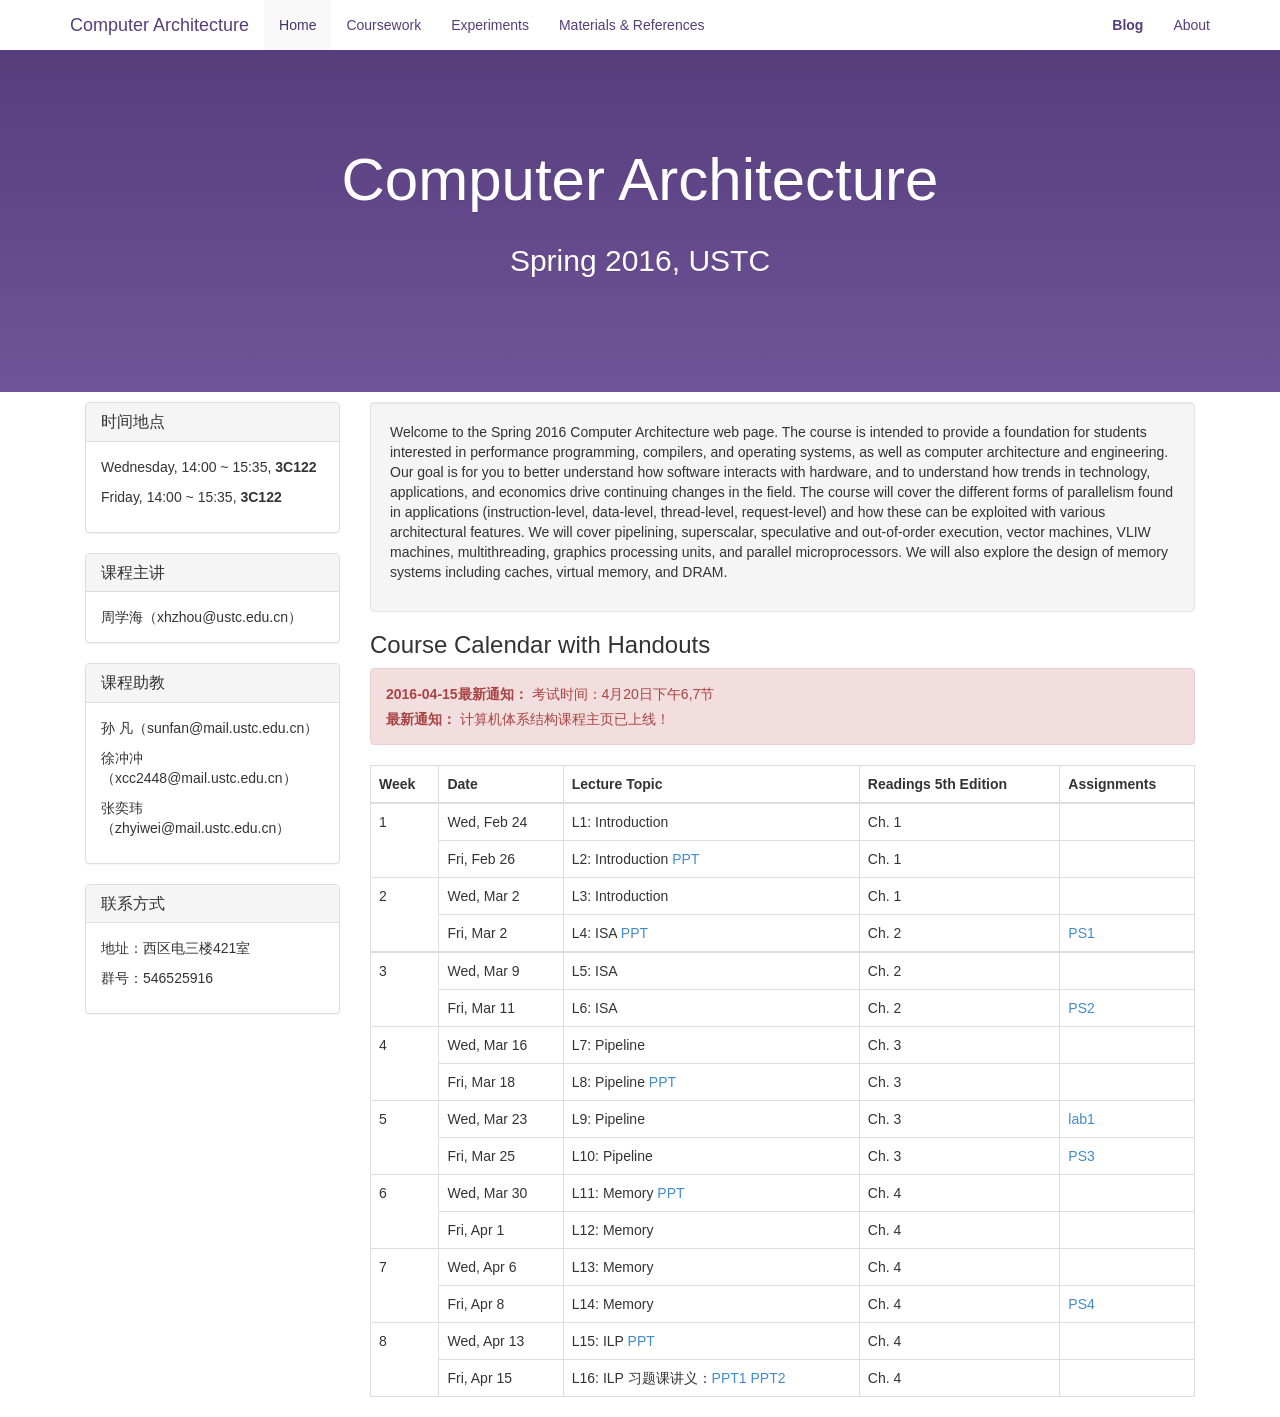
==== index.html @ df674d57 "11111" ====
<!DOCTYPE html>
<html lang="en">
  <head>
    <!-- Meta, title, CSS, favicons, etc. -->
    <meta charset="utf-8">
    <meta http-equiv="X-UA-Compatible" content="IE=edge">
    <meta name="viewport" content="width=device-width, initial-scale=1">
    <meta name="description" content="the web page of Computer Architecture Course">
    <meta name="keywords" content="computer, architecture, course, webpage, ustc">
    <meta name="author" content="Hazirguo, haifenglinying">

    <title>
        欢迎访问计算机体系结构课程主页！
    </title>

    <!-- Bootstrap core CSS -->
    <link href="./assets/css/bootstrap.min.css" rel="stylesheet">

    <!-- Documentation extras -->
    <link href="./assets/css/docs.min.css" rel="stylesheet">
    <!--[if lt IE 9]><script src="../assets/js/ie8-responsive-file-warning.js"></script><![endif]-->

    <!-- HTML5 shim and Respond.js IE8 support of HTML5 elements and media queries -->
    <!--[if lt IE 9]>
      <script src="https://oss.maxcdn.com/libs/html5shiv/3.7.0/html5shiv.js"></script>
      <script src="https://oss.maxcdn.com/libs/respond.js/1.4.2/respond.min.js"></script>
    <![endif]-->

    <!-- Favicons -->
    <link rel="apple-touch-icon-precomposed" sizes="144x144" href="../assets/ico/apple-touch-icon-144-precomposed.png">
                                   <link rel="shortcut icon" href="../assets/ico/favicon.ico">


  </head>
  <body class="bs-docs-home">
    <a class="sr-only" href="#content">Skip to main content</a>

    <!-- Docs master nav -->
    <header class="navbar navbar-static-top bs-docs-nav" id="top" role="banner">
      <div class="container">
        <div class="navbar-header">
          <button class="navbar-toggle" type="button" data-toggle="collapse" data-target=".bs-navbar-collapse">
            <span class="sr-only">Toggle navigation</span>
            <span class="icon-bar"></span>
            <span class="icon-bar"></span>
            <span class="icon-bar"></span>
          </button>
          <a href="./" class="navbar-brand">Computer Architecture</a>
        </div>
        <nav class="collapse navbar-collapse bs-navbar-collapse" role="navigation">
          <ul class="nav navbar-nav">
            <li class="active">
              <a href="./">Home</a>
            </li>
            <li>
              <a href="./coursework">Coursework</a>
            </li>
            <li>
              <a href="./experiments">Experiments</a>
            </li>
            <li>
              <a href="./materials">Materials & References</a>
            </li>
          </ul>
          <ul class="nav navbar-nav navbar-right">
            <li><a href="./blog"><strong>Blog</strong></a></li>
            <li><a href="./about">About</a></li>
          </ul>
        </nav>
      </div>
    </header>


<!-- Page content of course! -->
<main class="bs-docs-masthead" id="content" role="main">
  <div class="container">
    
    <h1>Computer Architecture</h1>
    <br/>
    <p class="lead">Spring 2016, USTC</p>

  </div>
</main>


<div>
  <p></p>
  <div class="container">
    <div class="col-sm-3">

      <div class="panel panel-default">
        <div class="panel-heading">
          <h3 class="panel-title">时间地点</h3>
        </div>
        <div class="panel-body">
          <p>Wednesday, 14:00 ~ 15:35, <strong>3C122</strong></p>
          <p>Friday, 14:00 ~ 15:35, <strong>3C122</strong></p>
        </div>
      </div>

      <div class="panel panel-default">
        <div class="panel-heading">
          <h3 class="panel-title">课程主讲</h3>
        </div>
        <div class="panel-body">
          周学海（xhzhou@ustc.edu.cn）
        </div>
      </div>

      <div class="panel panel-default">
        <div class="panel-heading">
          <h3 class="panel-title">课程助教</h3>
        </div>
        <div class="panel-body">		
          <p>孙  凡（sunfan@mail.ustc.edu.cn）</p>
          <p>徐冲冲（xcc2448@mail.ustc.edu.cn）</p>
          <p>张奕玮（zhyiwei@mail.ustc.edu.cn）</p>	  
        </div>
      </div>
	  
	  <div class="panel panel-default">
        <div class="panel-heading">
          <h3 class="panel-title">联系方式</h3>
        </div>
        <div class="panel-body">		
          <p>地址：西区电三楼421室</p>
          <p>群号：546525916</p>
        </div>
      </div>
	  
    </div><!-- /.col-sm-3 -->


    <div class="col-sm-9">

      <div class="well">
        <p>
          Welcome to the Spring 2016 Computer Architecture web page.
          The course is intended to provide a foundation for students interested in 
          performance programming, compilers, and operating systems, 
          as well as computer architecture and engineering.
          Our goal is for you to better understand how software interacts with hardware, 
          and to understand how trends in technology, applications, and economics drive continuing changes in the field. 
          The course will cover the different forms of parallelism found in applications 
          (instruction-level, data-level, thread-level, request-level) 
          and how these can be exploited with various architectural features. 
          We will cover pipelining, superscalar, speculative and out-of-order execution, vector machines, 
          VLIW machines, multithreading, graphics processing units, and parallel microprocessors. 
          We will also explore the design of memory systems including caches, virtual memory, and DRAM.
        </p>
      </div>
      
      <div >
        <h3>Course Calendar with Handouts</h3>
      </div>

      <div class="alert alert-danger">
      	<p><strong>2016-04-15最新通知：</strong> 考试时间：4月20日下午6,7节</p>
        <p><strong>最新通知：</strong> 计算机体系结构课程主页已上线！</p>
      </div>
  
	<div>
	  
        <table class="table table-bordered table-hover">
          <thead>
            <tr>
              <th>
                <b>Week</b>
              </th>
              <th>
                <b>Date</b>
              </th>
              <th>
                <b>Lecture Topic</b>
              </th>
              <th>
                <b>Readings 5th Edition</b>
              </th>
              <th>
                <b>Assignments</b>
              </th>
            </tr>
          </thead>

          <tbody>
            <tr>
              <td rowspan="2">1</td>
              <td>
                Wed, Feb 24
              </td>
              <td>
                L1: Introduction
              </td>
              <td>
                Ch. 1
              </td>
              <td> </td>
            </tr>
            <tr>
              <td>
                Fri, Feb 26
              </td>
              <td>
                L2: Introduction
                <a href="http://staff.ustc.edu.cn/~xhzhou/CA-Spring2016/chapter01.ppt">PPT</a>
              </td>
              <td>
                Ch. 1
              </td>
              <td> </td>
            </tr>
			
			<tr>
              <td rowspan="2">2</td>
              <td>
                Wed, Mar 2
              </td>
              <td>
                L3: Introduction
              </td>
              <td>
                Ch. 1
              </td>
              <td> </td>
            </tr>
            <tr>
              <td>
                Fri, Mar 2
              </td>
              <td>
                L4: ISA
                <a href="http://staff.ustc.edu.cn/~xhzhou/CA-Spring2016/chapter02.ppt">PPT</a>
              </td>
              <td>
                Ch. 2
              </td>
			  <td>
                <a href="http://zhyiwei.github.io/ca2016/coursework/#ps1">PS1</a>
              </td>
            </tr>
			
			<tbody>
            <tr>
              <td rowspan="2">3</td>
              <td>
                Wed, Mar 9
              </td>
              <td>
                L5: ISA
              </td>
              <td>
                Ch. 2
              </td>
              <td> </td>
            </tr>
            <tr>
              <td>
                Fri, Mar 11
              </td>
              <td>
                L6: ISA
              </td>
              <td>
                Ch. 2
              </td>
			  <td>
                <a href="http://zhyiwei.github.io/ca2016/coursework/#ps2">PS2</a>
              </td>
            </tr>
            
            <tr>
              <td rowspan="2">4</td>
              <td>
                Wed, Mar 16
              </td>
              <td>
                L7: Pipeline
              </td>
              <td>
                Ch. 3
              </td>
              <td> </td>
            </tr>
            <tr>
              <td>
                Fri, Mar 18
              </td>
              <td>
                L8: Pipeline
                <a href="http://staff.ustc.edu.cn/~xhzhou/CA-Spring2016/chapter03.ppt">PPT</a>
              </td>
              <td>
                Ch. 3
              </td>
              <td> </td>
            </tr>
            
            <tr>
              <td rowspan="2">5</td>
              <td>
                Wed, Mar 23
              </td>
              <td>
                L9: Pipeline
              </td>
              <td>
                Ch. 3
              </td>
              <td> 
              	<a href="http://zhyiwei.github.io/ca2016/experiments/#lab1">lab1</a>
              </td>
            </tr>
            <tr>
              <td>
                Fri, Mar 25
              </td>
              <td>
                L10: Pipeline
              </td>
              <td>
                Ch. 3
              </td>
	      <td>
                <a href="http://zhyiwei.github.io/ca2016/coursework/#ps3">PS3</a>
              </td>
            </tr>
            
            <tr>
              <td rowspan="2">6</td>
              <td>
                Wed, Mar 30
              </td>
              <td>
                L11: Memory
                <a href="http://staff.ustc.edu.cn/~xhzhou/CA-Spring2016/chapter04.ppt">PPT</a>
              </td>
              <td>
                Ch. 4
              </td>
              <td> </td>
            </tr>
            <tr>
              <td>
                Fri, Apr 1
              </td>
              <td>
                L12: Memory
              </td>
              <td>
                Ch. 4
              </td>
              <td> </td>
            </tr>
            
            <tr>
              <td rowspan="2">7</td>
              <td>
                Wed, Apr 6
              </td>
              <td>
                L13: Memory
              </td>
              <td>
                Ch. 4
              </td>
              <td> </td>
            </tr>
            <tr>
              <td>
                Fri, Apr 8
              </td>
              <td>
                L14: Memory
              </td>
              <td>
                Ch. 4
              </td>
              <td>
                  <a href="http://zhyiwei.github.io/ca2016/coursework/#ps4">PS4</a> 	
              </td>
            </tr>
            
            <tr>
              <td rowspan="2">8</td>
              <td>
                Wed, Apr 13
              </td>
              <td>
                L15: ILP
                <a href="http://staff.ustc.edu.cn/~xhzhou/CA-Spring2016/chapter05.ppt">PPT</a>
              </td>
              <td>
                Ch. 4
              </td>
              <td> </td>
            </tr>
            <tr>
              <td>
                Fri, Apr 15
              </td>
              <td>
                L16: ILP
                习题课讲义：<a href="http://zhyiwei.github.io/ca2016/solution_1-2.pptx">PPT1</a> <a href="http://zhyiwei.github.io/ca2016/计算机体系结构%20习题课——C1.pptx">PPT2</a>
              </td>
              <td>
                Ch. 4
              </td>
              <td>
              </td>
            </tr>
            
			
          </tbody>

        </table>
		
      </div>
    </div><!-- /.col-sm-9 -->

  </div>  <!-- container -->

</div> <!-- bs-main -->


    <!-- Footer
================================================== 
<footer class="bs-docs-footer" role="contentinfo">
  <div class="container">

    <p>Designed and built with the <a href="http://getbootstrap.com/" target="_blank">bootstrap theme</a> by guohailin.</p>
    <p>Acknowledge to Berkeley CS152 <a href="https://inst.eecs.berkeley.edu/~cs152/sp13/" target="_blank">web page</a>! </p>
    <p>Code licensed under <a href="https://github.com/hazirguo/ca2014/blob/master/LICENSE" target="_blank">MIT</a>, blog under <a href="http://creativecommons.org/licenses/by/3.0/" target="_blank">CC BY 3.0</a>.</p>

  </div>
</footer>
-->
<!-- Bootstrap core JavaScript
================================================== -->
<!-- Placed at the end of the document so the pages load faster -->
<script src="./assets/js/jquery.min.js"></script>
<script src="./assets/js/bootstrap.min.js"></script>
<script src="./assets/js/docs.min.js"></script>

  </body>
</html>
---- assets/css/docs.min.css ----
/*!
 * Bootstrap Docs (http://getbootstrap.com)
 * Copyright 2011-2014 Twitter, Inc.
 * Licensed under the Creative Commons Attribution 3.0 Unported License. For
 * details, see http://creativecommons.org/licenses/by/3.0/.
 */body{position:relative}.table code{font-size:13px;font-weight:400}.btn-outline{color:#563d7c;background-color:transparent;border-color:#563d7c}.btn-outline:hover,.btn-outline:focus,.btn-outline:active{color:#fff;background-color:#563d7c;border-color:#563d7c}.btn-outline-inverse{color:#fff;background-color:transparent;border-color:#cdbfe3}.btn-outline-inverse:hover,.btn-outline-inverse:focus,.btn-outline-inverse:active{color:#563d7c;text-shadow:none;background-color:#fff;border-color:#fff}.bs-docs-booticon{display:block;font-weight:500;color:#fff;background-color:#563d7c;border-radius:15%;cursor:default;text-align:center}.bs-docs-booticon-sm{width:30px;height:30px;font-size:20px;line-height:28px}.bs-docs-booticon-lg{width:144px;height:144px;font-size:108px;line-height:140px}.bs-docs-booticon-inverse{color:#563d7c;background-color:#fff}.bs-docs-booticon-outline{background-color:transparent;border:1px solid #cdbfe3}.bs-docs-nav{margin-bottom:0;background-color:#fff;border-bottom:0}.bs-home-nav .bs-nav-b{display:none}.bs-docs-nav .navbar-brand,.bs-docs-nav .navbar-nav>li>a{color:#563d7c;font-weight:500}.bs-docs-nav .navbar-nav>li>a:hover,.bs-docs-nav .navbar-nav>.active>a,.bs-docs-nav .navbar-nav>.active>a:hover{color:#463265;background-color:#f9f9f9}.bs-docs-nav .navbar-toggle .icon-bar{background-color:#563d7c}.bs-docs-nav .navbar-header .navbar-toggle{border-color:#fff}.bs-docs-nav .navbar-header .navbar-toggle:hover,.bs-docs-nav .navbar-header .navbar-toggle:focus{background-color:#f9f9f9;border-color:#f9f9f9}.bs-docs-footer{padding-top:40px;padding-bottom:40px;margin-top:100px;color:#777;text-align:center;border-top:1px solid #e5e5e5}.bs-docs-footer-links{margin-top:20px;padding-left:0;color:#999}.bs-docs-footer-links li{display:inline;padding:0 2px}.bs-docs-footer-links li:first-child{padding-left:0}@media (min-width:768px){.bs-docs-footer p{margin-bottom:0}}.bs-docs-social{margin-bottom:20px;text-align:center}.bs-docs-social-buttons{display:inline-block;margin-bottom:0;padding-left:0;list-style:none}.bs-docs-social-buttons li{display:inline-block;line-height:1;padding:5px 8px}.bs-docs-social-buttons .twitter-follow-button{width:225px!important}.bs-docs-social-buttons .twitter-share-button{width:98px!important}.github-btn{border:0;overflow:hidden}.bs-docs-masthead,.bs-docs-header{position:relative;padding:30px 15px;color:#cdbfe3;text-align:center;text-shadow:0 1px 0 rgba(0,0,0,.1);background-color:#6f5499;background-image:-webkit-linear-gradient(top,#563d7c 0,#6f5499 100%);background-image:linear-gradient(to bottom,#563d7c 0,#6f5499 100%);background-repeat:repeat-x;filter:progid:DXImageTransform.Microsoft.gradient(startColorstr='#563d7c', endColorstr='#6F5499', GradientType=0)}.bs-docs-masthead .bs-docs-booticon{margin:0 auto 30px}.bs-docs-masthead h1{font-weight:300;line-height:1;color:#fff}.bs-docs-masthead .lead{margin:0 auto 30px;font-size:20px;color:#fff}.bs-docs-masthead .version{margin-top:-15px;margin-bottom:30px;color:#9783b9}.bs-docs-masthead .btn{width:100%;padding:15px 30px;font-size:20px}@media (min-width:480px){.bs-docs-masthead .btn{width:auto}}@media (min-width:768px){.bs-docs-masthead{padding-top:80px;padding-bottom:80px}.bs-docs-masthead h1{font-size:60px}.bs-docs-masthead .lead{font-size:24px}}@media (min-width:992px){.bs-docs-masthead .lead{width:80%;font-size:30px}}.bs-docs-header{margin-bottom:40px;font-size:20px}.bs-docs-header h1{margin-top:0;color:#fff}.bs-docs-header p{margin-bottom:0;font-weight:300;line-height:1.4}.bs-docs-header .container{position:relative}@media (min-width:768px){.bs-docs-header{padding-top:60px;padding-bottom:60px;font-size:24px;text-align:left}.bs-docs-header h1{font-size:60px;line-height:1}}@media (min-width:992px){.bs-docs-header h1,.bs-docs-header p{margin-right:380px}}.carbonad{width:auto!important;margin:30px -30px -31px!important;padding:20px!important;overflow:hidden;height:auto!important;font-size:13px!important;line-height:16px!important;text-align:left;background:transparent!important;border:solid #866ab3!important;border-width:1px 0!important}.carbonad-img{margin:0!important}.carbonad-text,.carbonad-tag{float:none!important;display:block!important;width:auto!important;height:auto!important;margin-left:145px!important;font-family:"Helvetica Neue",Helvetica,Arial,sans-serif!important}.carbonad-text{padding-top:0!important}.carbonad-tag{color:inherit!important;text-align:left!important}.carbonad-text a,.carbonad-tag a{color:#fff!important}.carbonad #azcarbon>img{display:none}@media (min-width:480px){.carbonad{width:330px!important;margin:20px auto!important;border-radius:4px;border-width:1px!important}.bs-docs-masthead .carbonad{margin:50px auto 0!important}}@media (min-width:768px){.carbonad{margin-left:0!important;margin-right:0!important}}@media (min-width:992px){.carbonad{position:absolute;top:0;right:15px;margin:0!important;padding:15px!important;width:330px!important}.bs-docs-masthead .carbonad{position:static}}.bs-docs-featurette{padding-top:40px;padding-bottom:40px;font-size:16px;line-height:1.5;color:#555;text-align:center;background-color:#fff;border-bottom:1px solid #e5e5e5}.bs-docs-featurette+.bs-docs-footer{margin-top:0;border-top:0}.bs-docs-featurette-title{font-size:30px;font-weight:400;color:#333;margin-bottom:5px}.half-rule{width:100px;margin:40px auto}.bs-docs-featurette h3{font-weight:400;color:#333;margin-bottom:5px}.bs-docs-featurette-img{display:block;margin-bottom:20px;color:#333}.bs-docs-featurette-img:hover{text-decoration:none;color:#428bca}.bs-docs-featurette-img img{display:block;margin-bottom:15px}.bs-docs-featured-sites{margin-left:-1px;margin-right:-1px}.bs-docs-featured-sites .col-sm-3{padding-left:1px;padding-right:1px}@media (min-width:480px){.bs-docs-featurette .img-responsive{margin-top:30px}}@media (min-width:768px){.bs-docs-featurette{padding-top:100px;padding-bottom:100px}.bs-docs-featurette-title{font-size:40px}.bs-docs-featurette .lead{margin-left:auto;margin-right:auto;max-width:80%}.bs-docs-featured-sites .col-sm-3:first-child img{border-top-left-radius:4px;border-bottom-left-radius:4px}.bs-docs-featured-sites .col-sm-3:last-child img{border-top-right-radius:4px;border-bottom-right-radius:4px}.bs-docs-featurette .img-responsive{margin-top:0}}.bs-docs-sidebar.affix{position:static}@media (min-width:768px){.bs-docs-sidebar{padding-left:20px}}.bs-docs-sidenav{margin-top:20px;margin-bottom:20px}.bs-docs-sidebar .nav>li>a{display:block;font-size:13px;font-weight:500;color:#999;padding:4px 20px}.bs-docs-sidebar .nav>li>a:hover,.bs-docs-sidebar .nav>li>a:focus{padding-left:19px;color:#563d7c;text-decoration:none;background-color:transparent;border-left:1px solid #563d7c}.bs-docs-sidebar .nav>.active>a,.bs-docs-sidebar .nav>.active:hover>a,.bs-docs-sidebar .nav>.active:focus>a{padding-left:18px;font-weight:700;color:#563d7c;background-color:transparent;border-left:2px solid #563d7c}.bs-docs-sidebar .nav .nav{display:none;padding-bottom:10px}.bs-docs-sidebar .nav .nav>li>a{padding-top:1px;padding-bottom:1px;padding-left:30px;font-size:12px;font-weight:400}.bs-docs-sidebar .nav .nav>li>a:hover,.bs-docs-sidebar .nav .nav>li>a:focus{padding-left:29px}.bs-docs-sidebar .nav .nav>.active>a,.bs-docs-sidebar .nav .nav>.active:hover>a,.bs-docs-sidebar .nav .nav>.active:focus>a{font-weight:500;padding-left:28px}.back-to-top{display:none;margin-top:10px;margin-left:10px;padding:4px 10px;font-size:12px;font-weight:500;color:#999}.back-to-top:hover{text-decoration:none;color:#563d7c}@media (min-width:768px){.back-to-top{display:block}}@media (min-width:992px){.bs-docs-sidebar .nav>.active>ul{display:block}.bs-docs-sidebar.affix,.bs-docs-sidebar.affix-bottom{width:213px}.bs-docs-sidebar.affix{position:fixed;top:20px}.bs-docs-sidebar.affix-bottom{position:absolute}.bs-docs-sidebar.affix-bottom .bs-docs-sidenav,.bs-docs-sidebar.affix .bs-docs-sidenav{margin-top:0;margin-bottom:0}}@media (min-width:1200px){.bs-docs-sidebar.affix-bottom,.bs-docs-sidebar.affix{width:263px}}.bs-docs-section{margin-bottom:60px}.bs-docs-section:last-child{margin-bottom:0}h1[id]{margin-top:0;padding-top:20px}.bs-callout{margin:20px 0;padding:20px;border-left:3px solid #eee}.bs-callout h4{margin-top:0;margin-bottom:5px}.bs-callout p:last-child{margin-bottom:0}.bs-callout code{background-color:#fff;border-radius:3px}.bs-callout-danger{background-color:#fdf7f7;border-color:#d9534f}.bs-callout-danger h4{color:#d9534f}.bs-callout-warning{background-color:#fcf8f2;border-color:#f0ad4e}.bs-callout-warning h4{color:#f0ad4e}.bs-callout-info{background-color:#f4f8fa;border-color:#5bc0de}.bs-callout-info h4{color:#5bc0de}.color-swatches{margin:0 -5px;overflow:hidden}.color-swatch{float:left;width:60px;height:60px;margin:0 5px;border-radius:3px}@media (min-width:768px){.color-swatch{width:100px;height:100px}}.color-swatches .gray-darker{background-color:#222}.color-swatches .gray-dark{background-color:#333}.color-swatches .gray{background-color:#555}.color-swatches .gray-light{background-color:#999}.color-swatches .gray-lighter{background-color:#eee}.color-swatches .brand-primary{background-color:#428bca}.color-swatches .brand-success{background-color:#5cb85c}.color-swatches .brand-warning{background-color:#f0ad4e}.color-swatches .brand-danger{background-color:#d9534f}.color-swatches .brand-info{background-color:#5bc0de}.color-swatches .bs-purple{background-color:#563d7c}.color-swatches .bs-purple-light{background-color:#c7bfd3}.color-swatches .bs-purple-lighter{background-color:#e5e1ea}.color-swatches .bs-gray{background-color:#f9f9f9}.bs-team .team-member{color:#555;line-height:32px}.bs-team .team-member:hover{color:#333;text-decoration:none}.bs-team .github-btn{float:right;margin-top:6px;width:180px;height:20px}.bs-team img{float:left;width:32px;margin-right:10px;border-radius:4px}.show-grid{margin-bottom:15px}.show-grid [class^=col-]{padding-top:10px;padding-bottom:10px;background-color:#eee;background-color:rgba(86,61,124,.15);border:1px solid #ddd;border:1px solid rgba(86,61,124,.2)}.bs-example{position:relative;padding:45px 15px 15px;margin:0 -15px 15px;background-color:#fafafa;box-shadow:inset 0 3px 6px rgba(0,0,0,.05);border-color:#e5e5e5 #eee #eee;border-style:solid;border-width:1px 0}.bs-example:after{content:"Example";position:absolute;top:15px;left:15px;font-size:12px;font-weight:700;color:#bbb;text-transform:uppercase;letter-spacing:1px}.bs-example+.highlight{margin:-15px -15px 15px;border-radius:0;border-width:0 0 1px}@media (min-width:768px){.bs-example{margin-left:0;margin-right:0;background-color:#fff;border-width:1px;border-color:#ddd;border-radius:4px 4px 0 0;box-shadow:none}.bs-example+.highlight{margin-top:-16px;margin-left:0;margin-right:0;border-width:1px;border-bottom-left-radius:4px;border-bottom-right-radius:4px}}.bs-example .container{width:auto}.bs-example>p:last-child,.bs-example>ul:last-child,.bs-example>ol:last-child,.bs-example>blockquote:last-child,.bs-example>.form-control:last-child,.bs-example>.table:last-child,.bs-example>.navbar:last-child,.bs-example>.jumbotron:last-child,.bs-example>.alert:last-child,.bs-example>.panel:last-child,.bs-example>.list-group:last-child,.bs-example>.well:last-child,.bs-example>.progress:last-child,.bs-example>.table-responsive:last-child>.table{margin-bottom:0}.bs-example>p>.close{float:none}.bs-example-type .table .type-info{color:#999;vertical-align:middle}.bs-example-type .table td{padding:15px 0;border-color:#eee}.bs-example-type .table tr:first-child td{border-top:0}.bs-example-type h1,.bs-example-type h2,.bs-example-type h3,.bs-example-type h4,.bs-example-type h5,.bs-example-type h6{margin:0}.bs-example-bg-classes p{padding:15px}.bs-example>.img-circle,.bs-example>.img-rounded,.bs-example>.img-thumbnail{margin:5px}.bs-example>.table-responsive>.table{background-color:#fff}.bs-example>.btn,.bs-example>.btn-group{margin-top:5px;margin-bottom:5px}.bs-example>.btn-toolbar+.btn-toolbar{margin-top:10px}.bs-example-control-sizing select,.bs-example-control-sizing input[type=text]+input[type=text]{margin-top:10px}.bs-example-form .input-group{margin-bottom:10px}.bs-example>textarea.form-control{resize:vertical}.bs-example>.list-group{max-width:400px}.bs-example .navbar:last-child{margin-bottom:0}.bs-navbar-top-example,.bs-navbar-bottom-example{z-index:1;padding:0;overflow:hidden}.bs-navbar-top-example .navbar-header,.bs-navbar-bottom-example .navbar-header{margin-left:0}.bs-navbar-top-example .navbar-fixed-top,.bs-navbar-bottom-example .navbar-fixed-bottom{position:relative;margin-left:0;margin-right:0}.bs-navbar-top-example{padding-bottom:45px}.bs-navbar-top-example:after{top:auto;bottom:15px}.bs-navbar-top-example .navbar-fixed-top{top:-1px}.bs-navbar-bottom-example{padding-top:45px}.bs-navbar-bottom-example .navbar-fixed-bottom{bottom:-1px}.bs-navbar-bottom-example .navbar{margin-bottom:0}@media (min-width:768px){.bs-navbar-top-example .navbar-fixed-top,.bs-navbar-bottom-example .navbar-fixed-bottom{position:absolute}.bs-navbar-top-example{border-radius:0 0 4px 4px}.bs-navbar-bottom-example{border-radius:4px 4px 0 0}}.bs-example .pagination{margin-top:10px;margin-bottom:10px}.bs-example>.pager{margin-top:0}.bs-example-modal{background-color:#f5f5f5}.bs-example-modal .modal{position:relative;top:auto;right:auto;left:auto;bottom:auto;z-index:1;display:block}.bs-example-modal .modal-dialog{left:auto;margin-left:auto;margin-right:auto}.bs-example>.dropdown>.dropdown-menu{position:static;display:block;margin-bottom:5px}.bs-example-tabs .nav-tabs{margin-bottom:15px}.bs-example-tooltips{text-align:center}.bs-example-tooltips>.btn{margin-top:5px;margin-bottom:5px}.bs-example-popover{padding-bottom:24px;background-color:#f9f9f9}.bs-example-popover .popover{position:relative;display:block;float:left;width:260px;margin:20px}.scrollspy-example{position:relative;height:200px;margin-top:10px;overflow:auto}.highlight{padding:9px 14px;margin-bottom:14px;background-color:#f7f7f9;border:1px solid #e1e1e8;border-radius:4px}.highlight pre{padding:0;margin-top:0;margin-bottom:0;background-color:transparent;border:0;white-space:nowrap}.highlight pre code{font-size:inherit;color:#333}.highlight pre .lineno{display:inline-block;width:22px;padding-right:5px;margin-right:10px;text-align:right;color:#bebec5}.table-responsive .highlight pre{white-space:normal}.bs-table th small,.responsive-utilities th small{display:block;font-weight:400;color:#999}.responsive-utilities tbody th{font-weight:400}.responsive-utilities td{text-align:center}.responsive-utilities td.is-visible{color:#468847;background-color:#dff0d8!important}.responsive-utilities td.is-hidden{color:#ccc;background-color:#f9f9f9!important}.responsive-utilities-test{margin-top:5px}.responsive-utilities-test .col-xs-6{margin-bottom:10px}.responsive-utilities-test span{display:block;padding:15px 10px;font-size:14px;font-weight:700;line-height:1.1;text-align:center;border-radius:4px}.visible-on .col-xs-6 .hidden-xs,.visible-on .col-xs-6 .hidden-sm,.visible-on .col-xs-6 .hidden-md,.visible-on .col-xs-6 .hidden-lg,.hidden-on .col-xs-6 .hidden-xs,.hidden-on .col-xs-6 .hidden-sm,.hidden-on .col-xs-6 .hidden-md,.hidden-on .col-xs-6 .hidden-lg{color:#999;border:1px solid #ddd}.visible-on .col-xs-6 .visible-xs,.visible-on .col-xs-6 .visible-sm,.visible-on .col-xs-6 .visible-md,.visible-on .col-xs-6 .visible-lg,.hidden-on .col-xs-6 .visible-xs,.hidden-on .col-xs-6 .visible-sm,.hidden-on .col-xs-6 .visible-md,.hidden-on .col-xs-6 .visible-lg{color:#468847;background-color:#dff0d8;border:1px solid #d6e9c6}.bs-glyphicons{margin:0 -19px 20px -16px;overflow:hidden}.bs-glyphicons-list{padding-left:0;list-style:none}.bs-glyphicons li{float:left;width:25%;height:115px;padding:10px;font-size:10px;line-height:1.4;text-align:center;border:1px solid #fff;background-color:#f9f9f9}.bs-glyphicons .glyphicon{margin-top:5px;margin-bottom:10px;font-size:24px}.bs-glyphicons .glyphicon-class{display:block;text-align:center;word-wrap:break-word}.bs-glyphicons li:hover{color:#fff;background-color:#563d7c}@media (min-width:768px){.bs-glyphicons{margin-left:0;margin-right:0}.bs-glyphicons li{width:12.5%;font-size:12px}}.bs-customizer .toggle{float:right;margin-top:25px}.bs-customizer label{margin-top:10px;font-weight:500;color:#555}.bs-customizer h2{margin-top:0;margin-bottom:5px;padding-top:30px}.bs-customizer h3{margin-bottom:0}.bs-customizer h4{margin-top:15px;margin-bottom:0}.bs-customizer .bs-callout h4{margin-top:0;margin-bottom:5px}.bs-customizer input[type=text]{font-family:Menlo,Monaco,Consolas,"Courier New",monospace;background-color:#fafafa}.bs-customizer .help-block{font-size:12px;margin-bottom:5px}#less-section label{font-weight:400}.bs-customizer-input{float:left;width:33.333333%;padding-left:15px;padding-right:15px}.bs-customize-download .btn-outline{padding:20px}.bs-customizer-alert{position:fixed;top:0;left:0;right:0;z-index:1030;padding:15px 0;color:#fff;background-color:#d9534f;box-shadow:inset 0 1px 0 rgba(255,255,255,.25);border-bottom:1px solid #b94441}.bs-customizer-alert .close{margin-top:-4px;font-size:24px}.bs-customizer-alert p{margin-bottom:0}.bs-customizer-alert .glyphicon{margin-right:5px}.bs-customizer-alert pre{margin:10px 0 0;color:#fff;background-color:#a83c3a;border-color:#973634;box-shadow:inset 0 2px 4px rgba(0,0,0,.05),0 1px 0 rgba(255,255,255,.1)}.bs-brand-logos{display:table;width:100%;margin-bottom:15px;overflow:hidden;color:#563d7c;background-color:#f9f9f9;border-radius:4px}.bs-brand-item{padding:60px 0;text-align:center}.bs-brand-item+.bs-brand-item{border-top:1px solid #fff}.bs-brand-logos .inverse{color:#fff;background-color:#563d7c}.bs-brand-item h1,.bs-brand-item h3{margin-top:0;margin-bottom:0}.bs-brand-item .bs-docs-booticon{margin-left:auto;margin-right:auto}.bs-brand-item .glyphicon{width:30px;height:30px;margin:10px auto -10px;line-height:30px;color:#fff;border-radius:50%}.bs-brand-item .glyphicon-ok{background-color:#5cb85c}.bs-brand-item .glyphicon-remove{background-color:#d9534f}@media (min-width:768px){.bs-brand-item{display:table-cell;width:1%}.bs-brand-item+.bs-brand-item{border-top:0;border-left:1px solid #fff}.bs-brand-item h1{font-size:60px}}.bs-examples .thumbnail{margin-bottom:10px}.bs-examples h4{margin-bottom:5px}.bs-examples p{margin-bottom:20px}#focusedInput{border-color:#ccc;border-color:rgba(82,168,236,.8);outline:0;outline:thin dotted \9;-moz-box-shadow:0 0 8px rgba(82,168,236,.6);box-shadow:0 0 8px rgba(82,168,236,.6)}.hll{background-color:#ffc}.c{color:#999}.err{color:#A00;background-color:#FAA}.k{color:#069}.o{color:#555}.cm{color:#999}.cp{color:#099}.c1{color:#999}.cs{color:#999}.gd{background-color:#FCC;border:1px solid #C00}.ge{font-style:italic}.gr{color:red}.gh{color:#030}.gi{background-color:#CFC;border:1px solid #0C0}.go{color:#AAA}.gp{color:#009}.gu{color:#030}.gt{color:#9C6}.kc{color:#069}.kd{color:#069}.kn{color:#069}.kp{color:#069}.kr{color:#069}.kt{color:#078}.m{color:#F60}.s{color:#d44950}.na{color:#4f9fcf}.nb{color:#366}.nc{color:#0A8}.no{color:#360}.nd{color:#99F}.ni{color:#999}.ne{color:#C00}.nf{color:#C0F}.nl{color:#99F}.nn{color:#0CF}.nt{color:#2f6f9f}.nv{color:#033}.ow{color:#000}.w{color:#bbb}.mf{color:#F60}.mh{color:#F60}.mi{color:#F60}.mo{color:#F60}.sb{color:#C30}.sc{color:#C30}.sd{color:#C30;font-style:italic}.s2{color:#C30}.se{color:#C30}.sh{color:#C30}.si{color:#A00}.sx{color:#C30}.sr{color:#3AA}.s1{color:#C30}.ss{color:#FC3}.bp{color:#366}.vc{color:#033}.vg{color:#033}.vi{color:#033}.il{color:#F60}.css .o,.css .o+.nt,.css .nt+.nt{color:#999}
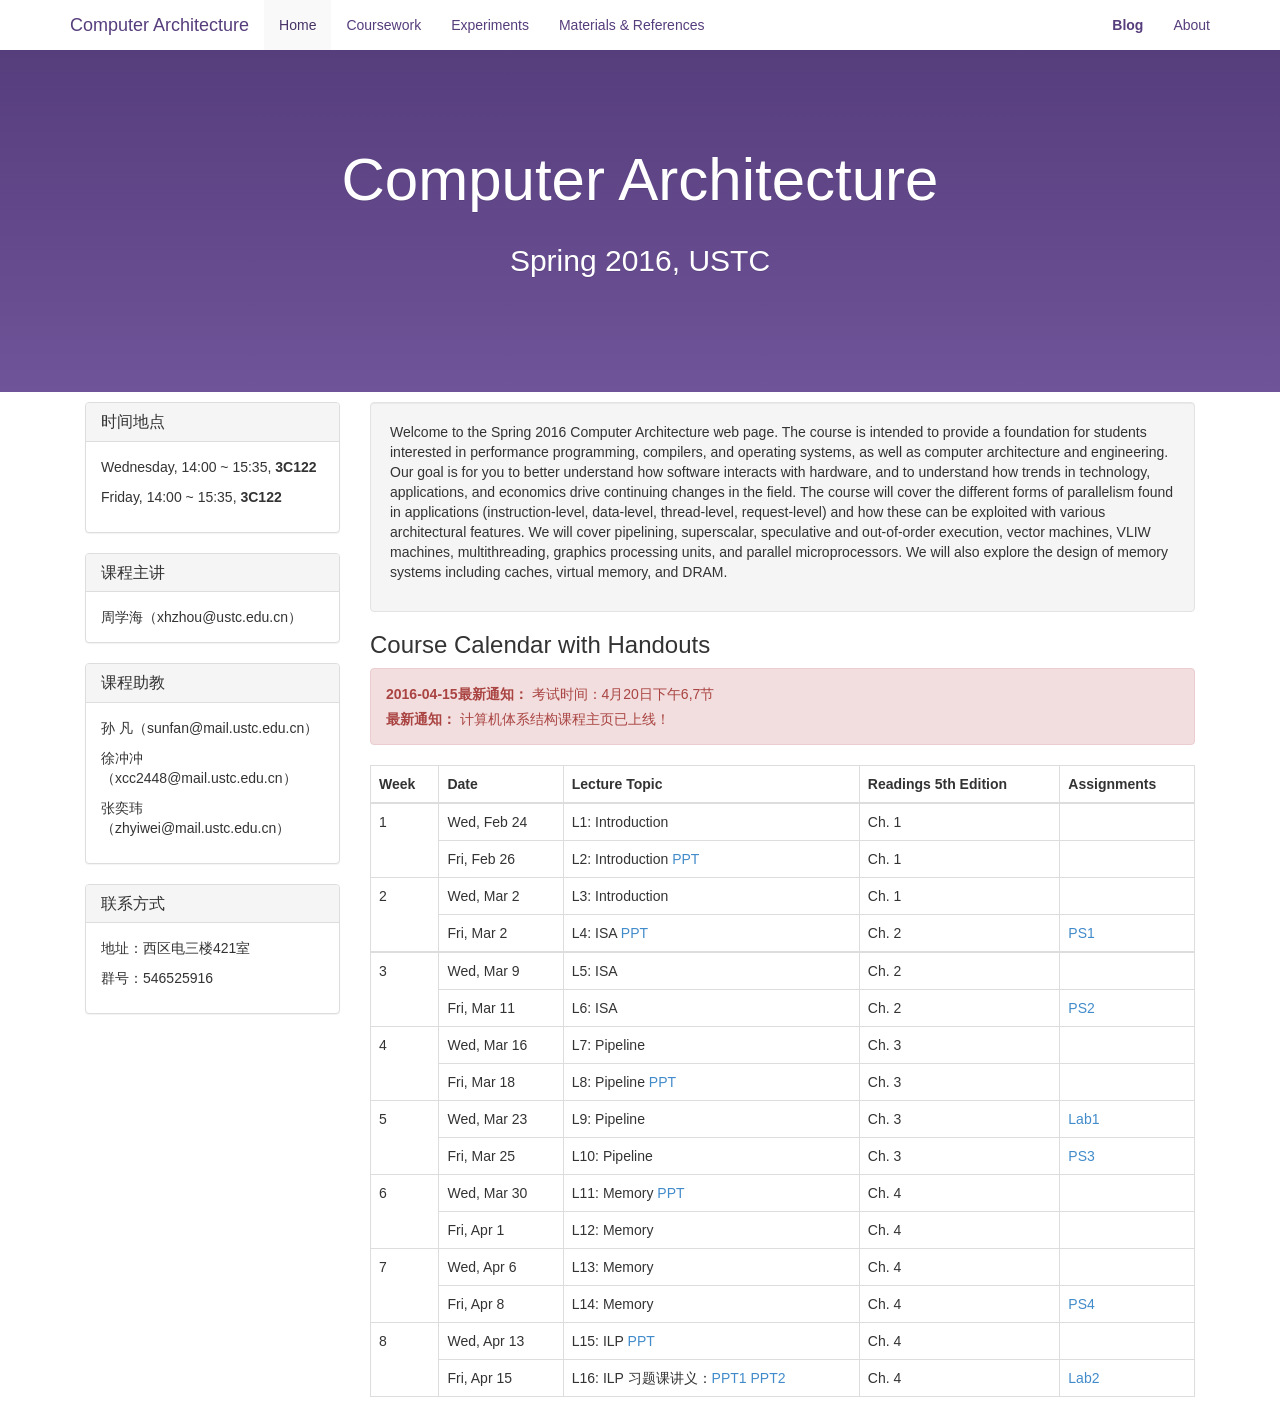
==== commit 30911aa1: "11111" ====
--- a/index.html
+++ b/index.html
@@ -308,7 +308,7 @@
                 Ch. 3
               </td>
               <td> 
-              	<a href="http://zhyiwei.github.io/ca2016/experiments/#lab1">lab1</a>
+              	<a href="http://zhyiwei.github.io/ca2016/experiments/#lab1">Lab1</a>
               </td>
             </tr>
             <tr>
@@ -407,6 +407,7 @@
                 Ch. 4
               </td>
               <td>
+              	<a href="http://zhyiwei.github.io/ca2016/experiments/#lab2">Lab2</a> 
               </td>
             </tr>
             
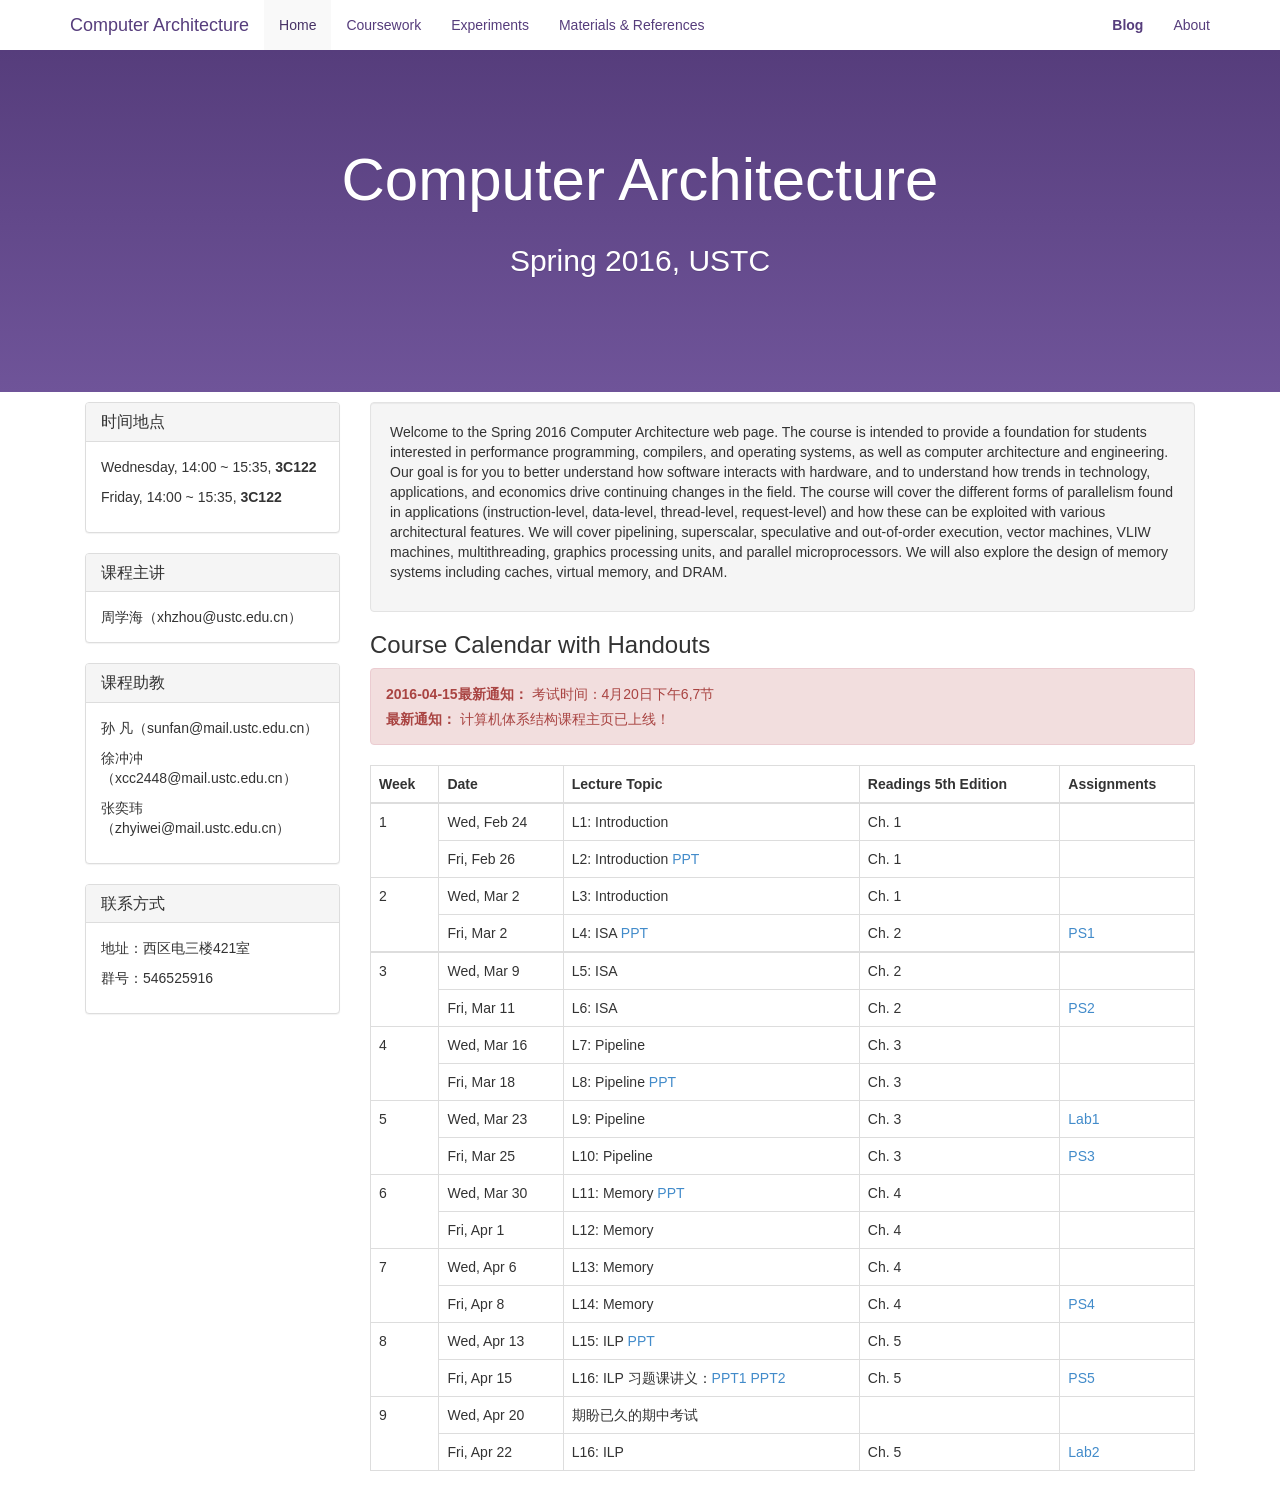
==== commit 4c11f64d: "111" ====
--- a/index.html
+++ b/index.html
@@ -391,7 +391,7 @@
                 <a href="http://staff.ustc.edu.cn/~xhzhou/CA-Spring2016/chapter05.ppt">PPT</a>
               </td>
               <td>
-                Ch. 4
+                Ch. 5
               </td>
               <td> </td>
             </tr>
@@ -404,7 +404,35 @@
                 习题课讲义：<a href="http://zhyiwei.github.io/ca2016/solution_1-2.pptx">PPT1</a> <a href="http://zhyiwei.github.io/ca2016/计算机体系结构%20习题课——C1.pptx">PPT2</a>
               </td>
               <td>
-                Ch. 4
+                Ch. 5
+              </td>
+              <td>
+              	<a href="http://zhyiwei.github.io/ca2016/coursework/#ps5">PS5</a> 
+              </td>
+            </tr>
+            
+            <tr>
+              <td rowspan="2">9</td>
+              <td>
+                Wed, Apr 20
+              </td>
+              <td>
+                期盼已久的期中考试
+              </td>
+              <td>
+                
+              </td>
+              <td> </td>
+            </tr>
+            <tr>
+              <td>
+                Fri, Apr 22
+              </td>
+              <td>
+                L16: ILP
+              </td>
+              <td>
+                Ch. 5
               </td>
               <td>
               	<a href="http://zhyiwei.github.io/ca2016/experiments/#lab2">Lab2</a> 
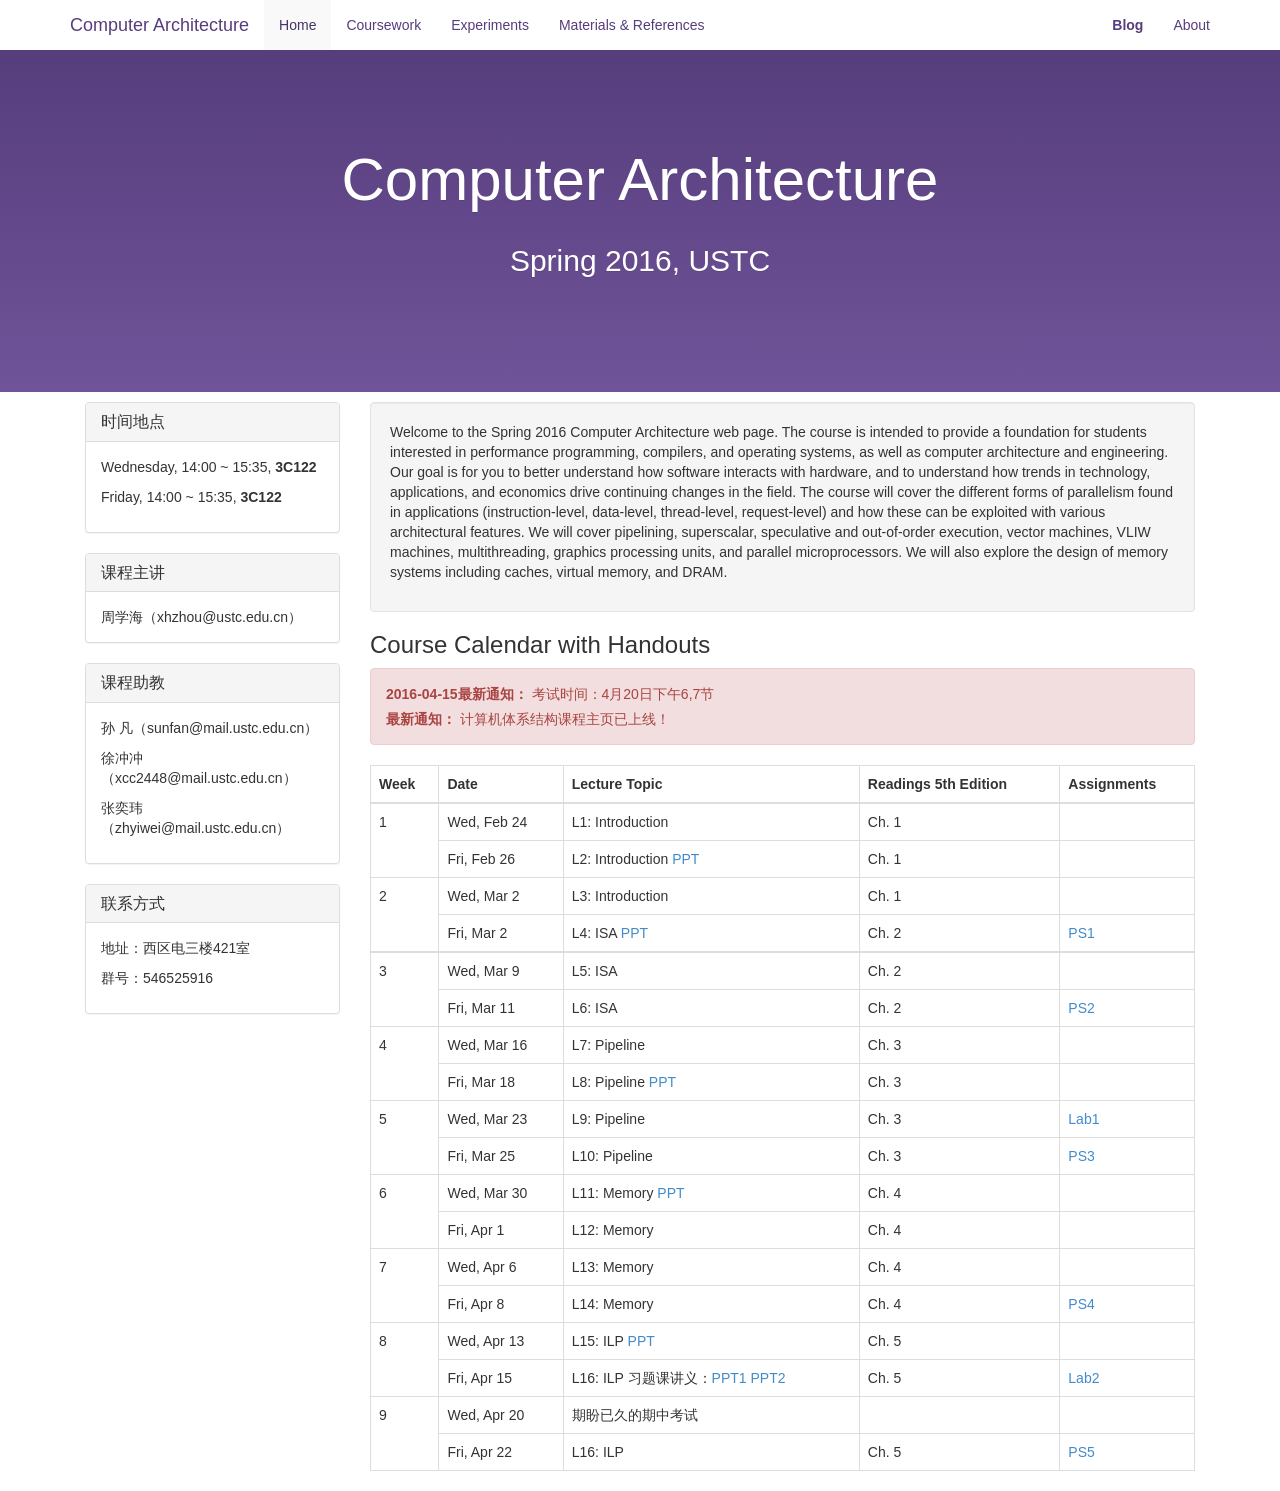
==== commit f03958a7: "121" ====
--- a/index.html
+++ b/index.html
@@ -407,35 +407,35 @@
                 Ch. 5
               </td>
               <td>
+              	<a href="http://zhyiwei.github.io/ca2016/experiments/#lab2">Lab2</a> 
+              </td>
+            </tr>
+            
+            <tr>
+              <td rowspan="2">9</td>
+              <td>
+                Wed, Apr 20
+              </td>
+              <td>
+                期盼已久的期中考试
+              </td>
+              <td>
+                
+              </td>
+              <td> </td>
+            </tr>
+            <tr>
+              <td>
+                Fri, Apr 22
+              </td>
+              <td>
+                L16: ILP
+              </td>
+              <td>
+                Ch. 5
+              </td>
+              <td>
               	<a href="http://zhyiwei.github.io/ca2016/coursework/#ps5">PS5</a> 
-              </td>
-            </tr>
-            
-            <tr>
-              <td rowspan="2">9</td>
-              <td>
-                Wed, Apr 20
-              </td>
-              <td>
-                期盼已久的期中考试
-              </td>
-              <td>
-                
-              </td>
-              <td> </td>
-            </tr>
-            <tr>
-              <td>
-                Fri, Apr 22
-              </td>
-              <td>
-                L16: ILP
-              </td>
-              <td>
-                Ch. 5
-              </td>
-              <td>
-              	<a href="http://zhyiwei.github.io/ca2016/experiments/#lab2">Lab2</a> 
               </td>
             </tr>
             
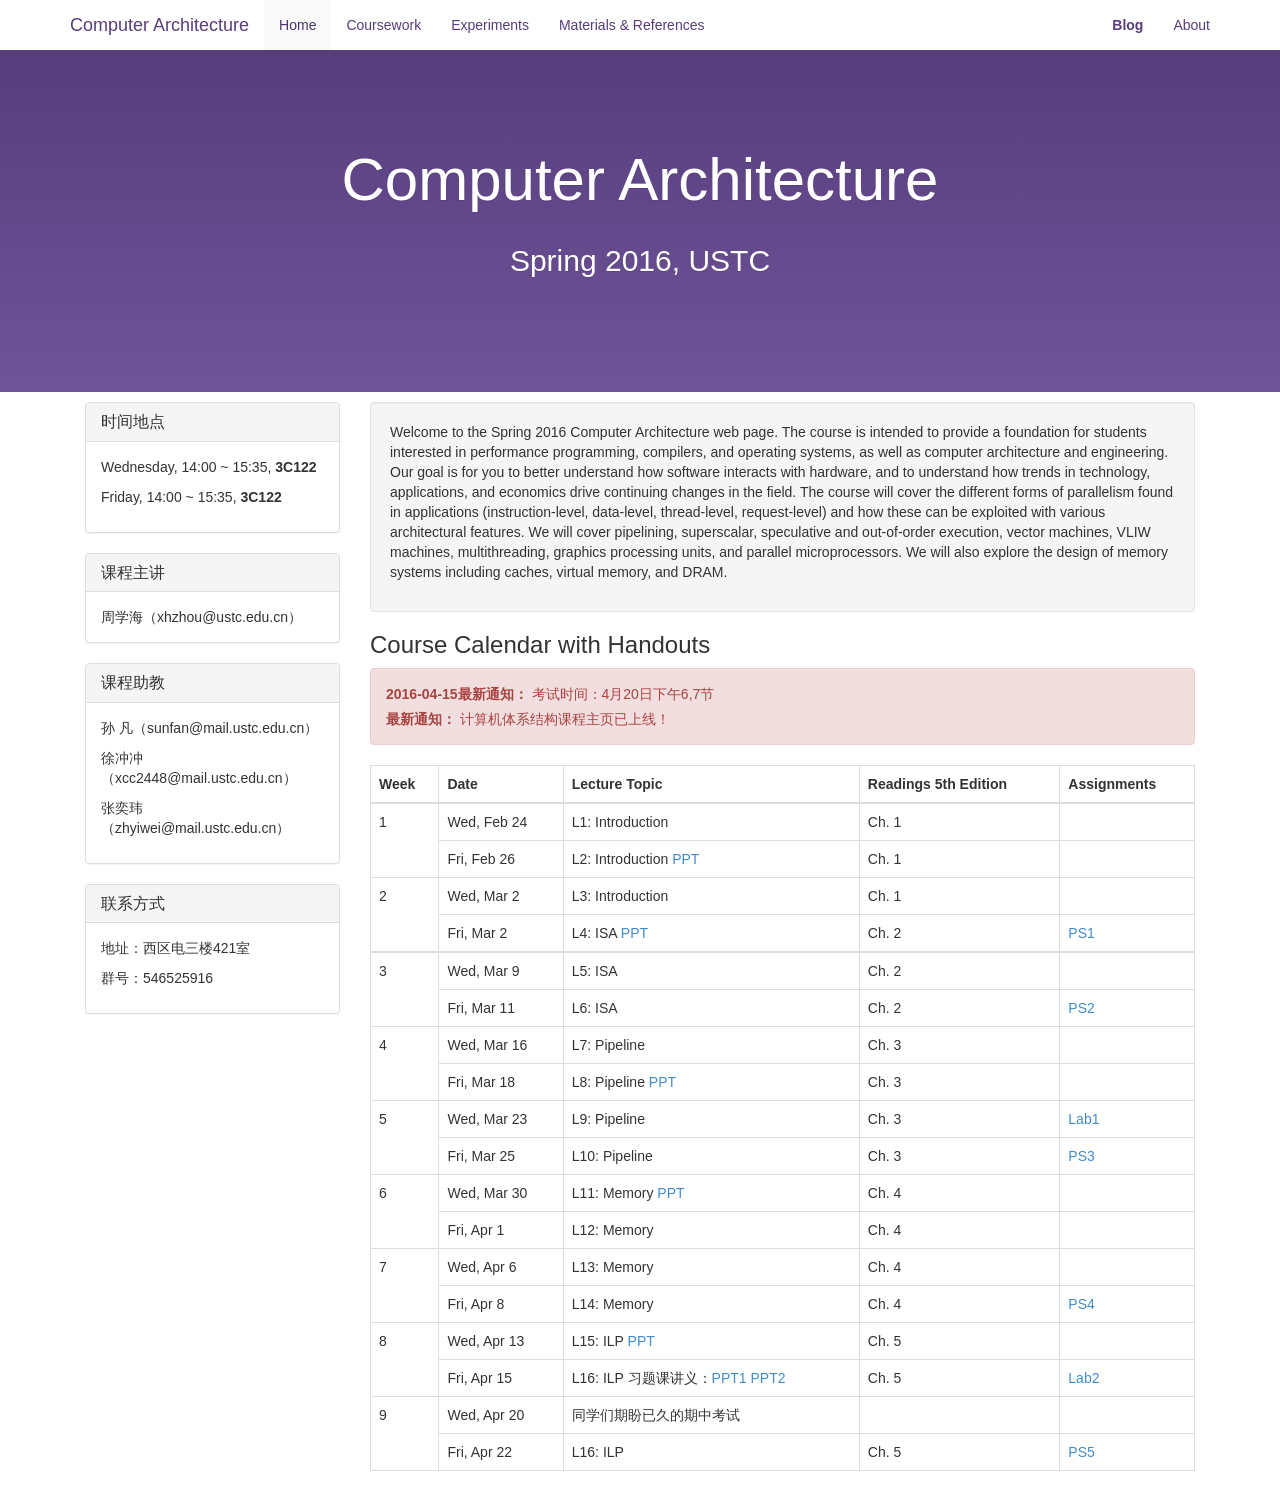
==== commit a9a50a6a: "1111" ====
--- a/index.html
+++ b/index.html
@@ -417,7 +417,7 @@
                 Wed, Apr 20
               </td>
               <td>
-                期盼已久的期中考试
+                同学们期盼已久的期中考试
               </td>
               <td>
                 
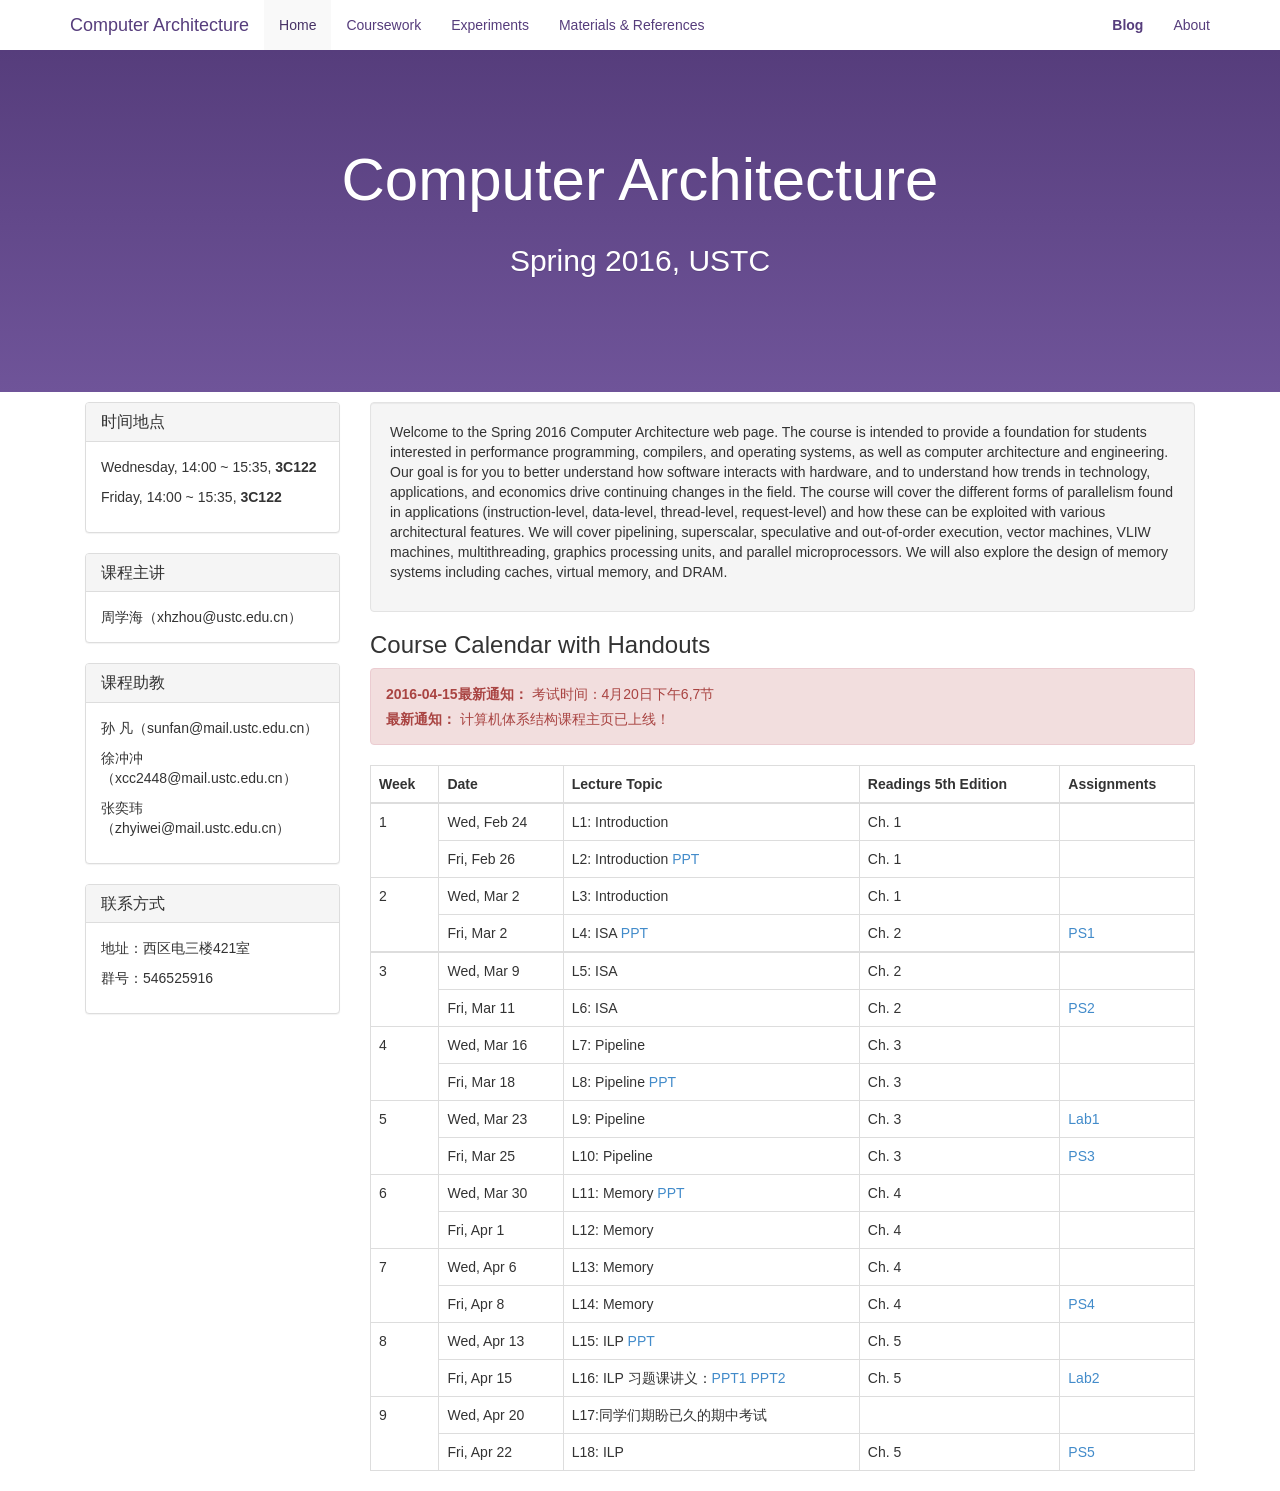
==== commit 1d3ccfd9: "1212121" ====
--- a/index.html
+++ b/index.html
@@ -417,7 +417,7 @@
                 Wed, Apr 20
               </td>
               <td>
-                同学们期盼已久的期中考试
+                L17:同学们期盼已久的期中考试
               </td>
               <td>
                 
@@ -429,7 +429,7 @@
                 Fri, Apr 22
               </td>
               <td>
-                L16: ILP
+                L18: ILP
               </td>
               <td>
                 Ch. 5
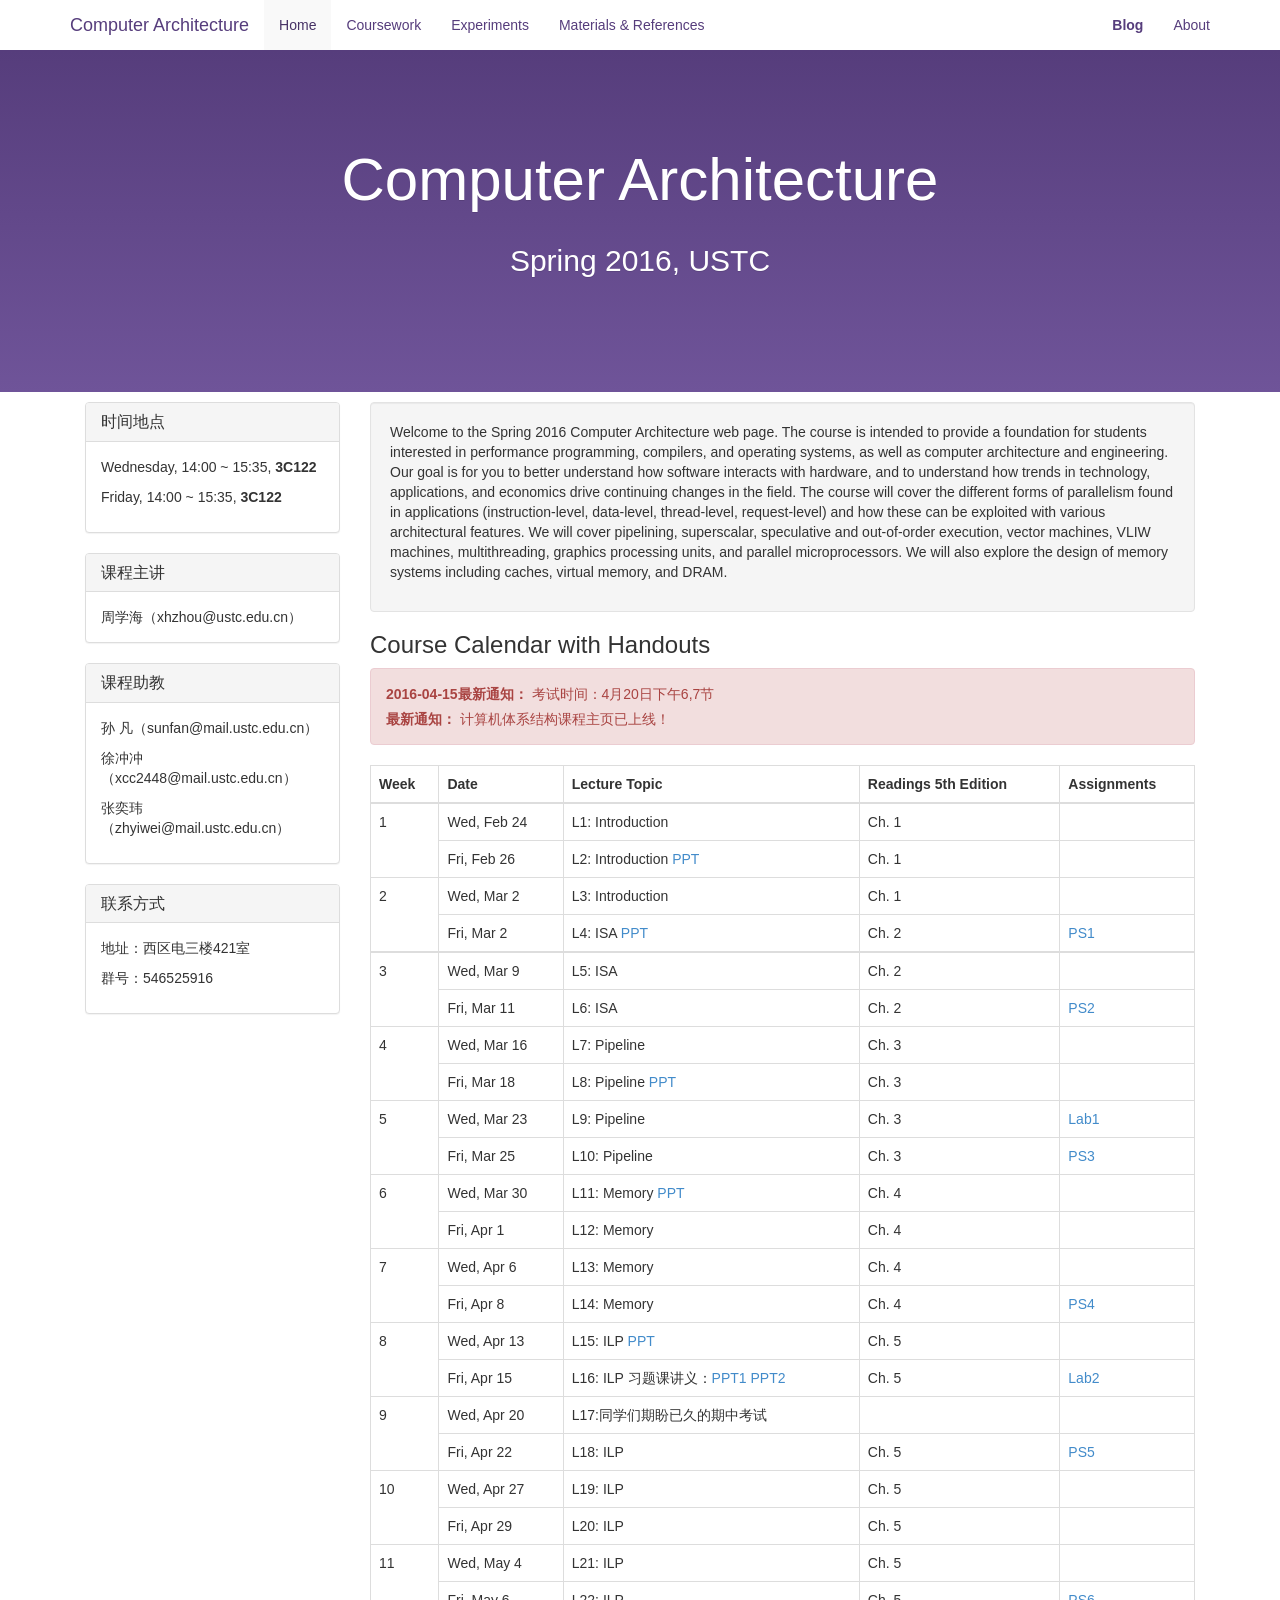
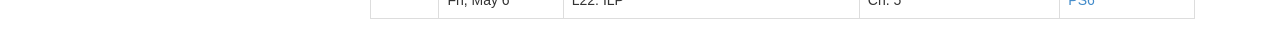
==== commit 0587c033: "111" ====
--- a/index.html
+++ b/index.html
@@ -439,6 +439,61 @@
               </td>
             </tr>
             
+            <tr>
+              <td rowspan="2">10</td>
+              <td>
+                Wed, Apr 27
+              </td>
+              <td>
+                L19: ILP
+              </td>
+              <td>
+                Ch. 5
+              </td>
+              <td> </td>
+            </tr>
+            <tr>
+              <td>
+                Fri, Apr 29
+              </td>
+              <td>
+                L20: ILP
+              </td>
+              <td>
+                Ch. 5
+              </td>
+              <td>
+              </td>
+            </tr>
+            
+            <tr>
+              <td rowspan="2">11</td>
+              <td>
+                Wed, May 4
+              </td>
+              <td>
+                L21: ILP
+              </td>
+              <td>
+                Ch. 5
+              </td>
+              <td> </td>
+            </tr>
+            <tr>
+              <td>
+                Fri, May 6
+              </td>
+              <td>
+                L22: ILP
+              </td>
+              <td>
+                Ch. 5
+              </td>
+              <td>
+                  <a href="http://zhyiwei.github.io/ca2016/coursework/#ps6">PS6</a> 	
+              </td>
+            </tr>
+            
 			
           </tbody>
 
